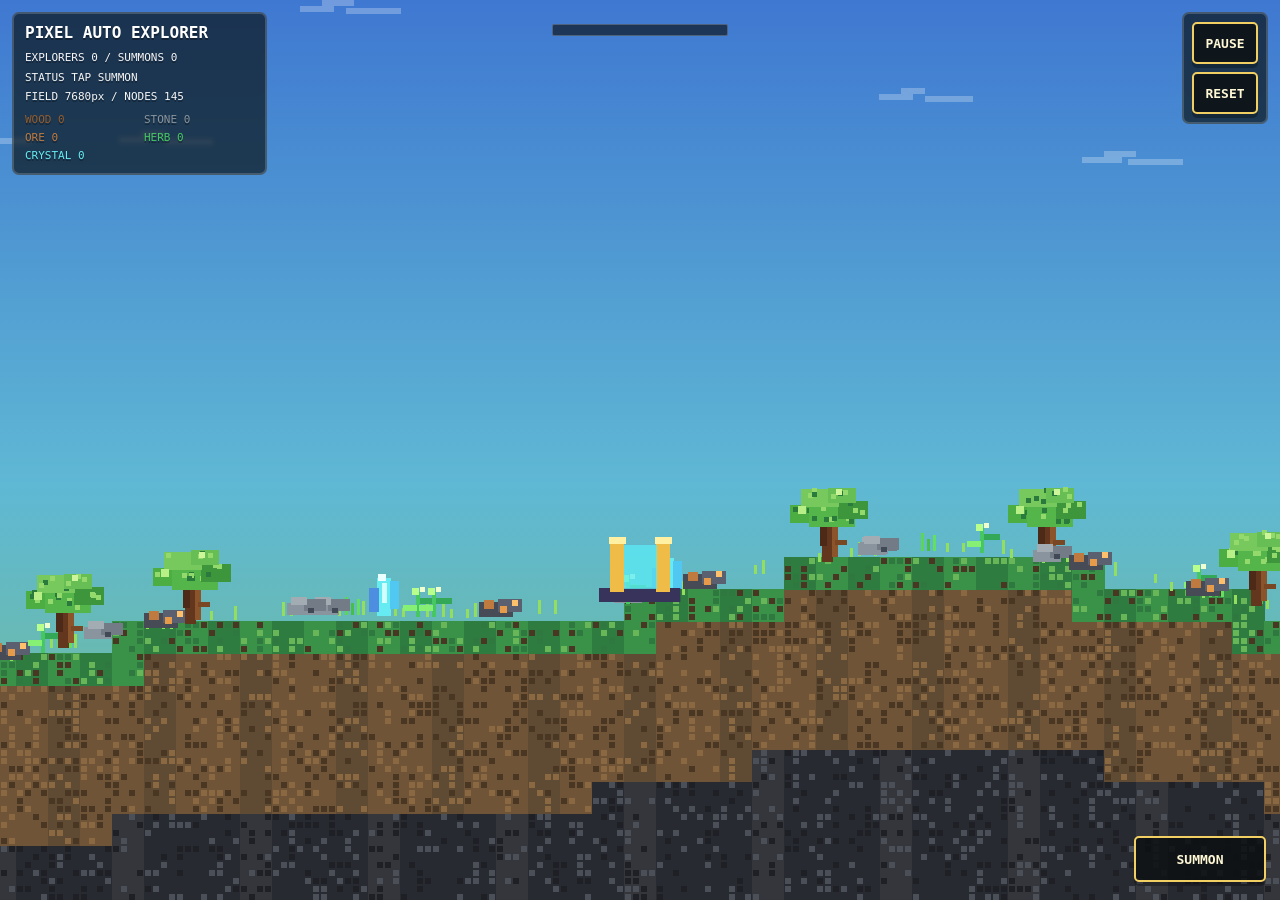
==== PreviewWeb/reference-density.html @ 31ace77a "Add cache-bypassed preview entry" ====
<!doctype html>
<html lang="en">
  <head>
    <meta charset="utf-8">
    <meta name="viewport" content="width=device-width, initial-scale=1, viewport-fit=cover">
    <meta name="theme-color" content="#223b43">
    <title>Pixel Auto Explorer</title>
    <link rel="stylesheet" href="styles.css">
  </head>
  <body>
    <main class="game-shell" aria-label="Pixel Auto Explorer web preview">
      <canvas id="game" aria-label="Autonomous pixel exploration field"></canvas>
      <section class="hud hud-left" aria-label="Exploration status">
        <h1>PIXEL AUTO EXPLORER</h1>
        <p id="workers">EXPLORERS 0 / SUMMONS 0</p>
        <p id="status">STATUS TAP SUMMON</p>
        <p id="field">FIELD 7680px / NODES 145</p>
        <ul id="inventory" aria-label="Material inventory"></ul>
      </section>
      <section class="hud hud-right" aria-label="Controls">
        <button id="pause" type="button">PAUSE</button>
        <button id="reset" type="button">RESET</button>
      </section>
      <div class="minimap" aria-hidden="true">
        <span id="miniExplorer"></span>
        <span id="miniTarget"></span>
      </div>
      <button id="summon" class="summon" type="button">SUMMON</button>
    </main>
    <script src="app.js?v=0d7de55"></script>
  </body>
</html>
---- PreviewWeb/styles.css ----
:root {
  color-scheme: dark;
  font-family: Menlo, Consolas, "SFMono-Regular", monospace;
  background: #15262c;
  color: #f4f7f1;
}

* {
  box-sizing: border-box;
}

html,
body {
  width: 100%;
  height: 100%;
  margin: 0;
  overflow: hidden;
  background: #15262c;
  touch-action: none;
}

button {
  border: 2px solid #f2cf62;
  border-radius: 5px;
  background: rgba(12, 16, 18, 0.86);
  color: #fff8d5;
  font: 700 13px/1 Menlo, Consolas, monospace;
  letter-spacing: 0;
  min-height: 42px;
  cursor: pointer;
  box-shadow: 0 4px 0 rgba(0, 0, 0, 0.28);
}

button:active {
  transform: translateY(2px);
  box-shadow: 0 2px 0 rgba(0, 0, 0, 0.28);
}

.game-shell {
  position: fixed;
  inset: 0;
  overflow: hidden;
  background: #4fa8c8;
}

#game {
  display: block;
  width: 100%;
  height: 100%;
  image-rendering: pixelated;
  image-rendering: crisp-edges;
}

.hud {
  position: absolute;
  z-index: 5;
  padding: 10px 11px;
  border: 2px solid rgba(255, 255, 255, 0.18);
  border-radius: 7px;
  background: rgba(10, 18, 22, 0.68);
  backdrop-filter: blur(2px);
  text-shadow: 0 2px 0 rgba(0, 0, 0, 0.32);
  user-select: none;
}

.hud-left {
  top: max(12px, env(safe-area-inset-top));
  left: max(12px, env(safe-area-inset-left));
  width: min(255px, calc(100vw - 112px));
}

.hud-right {
  top: max(12px, env(safe-area-inset-top));
  right: max(12px, env(safe-area-inset-right));
  display: grid;
  gap: 8px;
  width: 86px;
  padding: 8px;
}

.hud h1 {
  margin: 0 0 9px;
  font-size: clamp(13px, 3.2vw, 16px);
  line-height: 1.15;
  color: #fff;
}

.hud p {
  margin: 0 0 6px;
  font-size: 11px;
  line-height: 1.2;
  color: #f6f6f6;
}

#inventory {
  display: grid;
  grid-template-columns: repeat(2, minmax(0, 1fr));
  gap: 5px 9px;
  margin: 10px 0 0;
  padding: 0;
  list-style: none;
}

#inventory li {
  overflow: hidden;
  white-space: nowrap;
  text-overflow: ellipsis;
  font-size: 11px;
  line-height: 1.2;
}

.minimap {
  position: absolute;
  z-index: 5;
  top: max(24px, calc(env(safe-area-inset-top) + 12px));
  left: 50%;
  width: min(176px, 32vw);
  height: 12px;
  border: 1px solid rgba(255, 255, 255, 0.22);
  border-radius: 2px;
  background: rgba(9, 12, 13, 0.62);
  transform: translateX(-50%);
}

.minimap span {
  position: absolute;
  top: -2px;
  width: 7px;
  height: 14px;
  border-radius: 1px;
  transform: translateX(-50%);
}

#miniExplorer {
  background: #ffd84b;
}

#miniTarget {
  width: 5px;
  height: 10px;
  top: 1px;
  background: #60f1f7;
}

.summon {
  position: absolute;
  z-index: 6;
  right: max(14px, env(safe-area-inset-right));
  bottom: max(18px, env(safe-area-inset-bottom));
  width: 132px;
  height: 46px;
}

.summon.locked {
  border-color: rgba(188, 188, 188, 0.85);
  color: #d6d6d6;
}

@media (max-width: 430px) {
  .hud-left {
    width: calc(100vw - 118px);
  }

  .hud p,
  #inventory li {
    font-size: 10px;
  }

  .minimap {
    top: auto;
    bottom: max(76px, calc(env(safe-area-inset-bottom) + 76px));
    width: min(184px, 48vw);
  }

  .summon {
    width: 122px;
  }
}
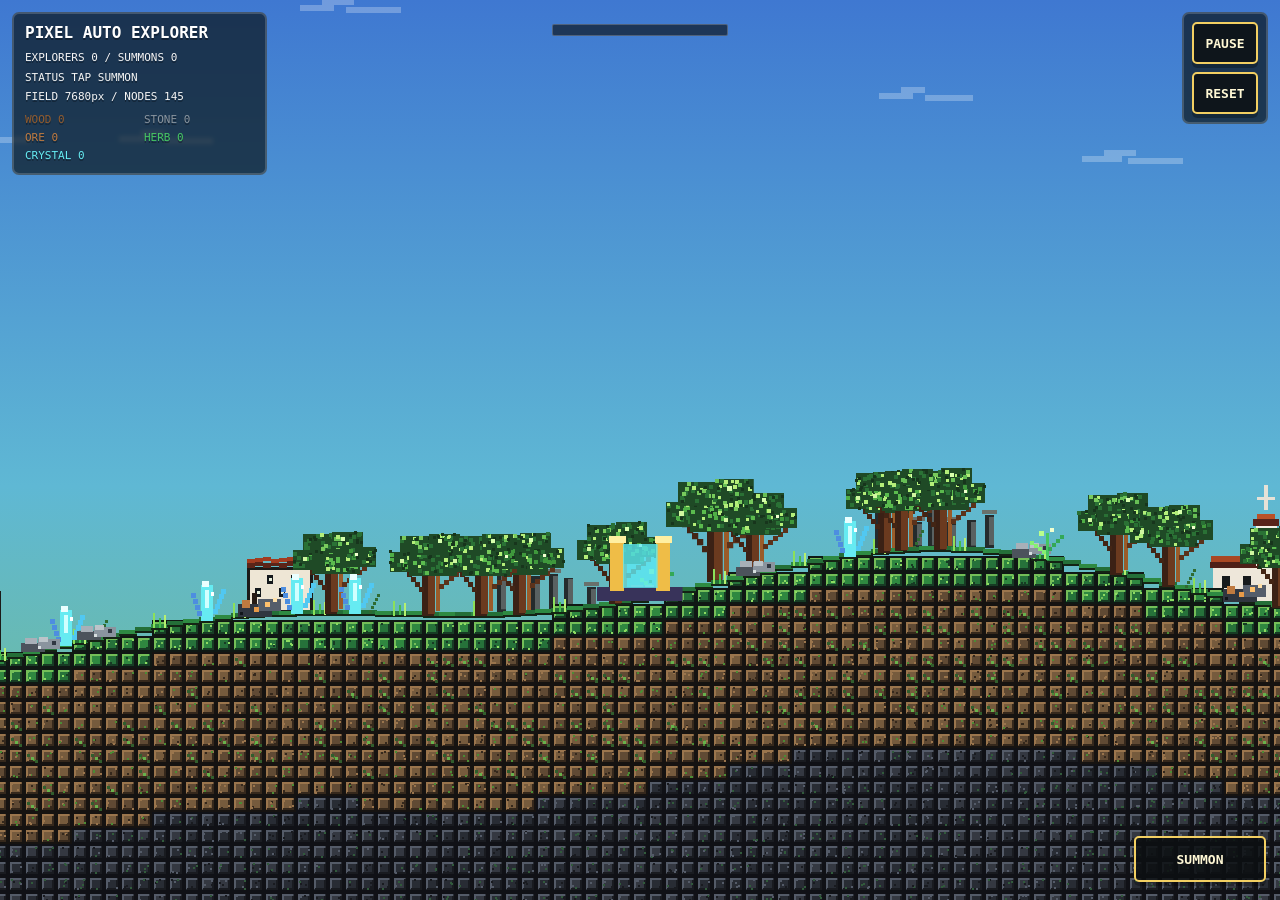
==== commit 13b102d1: "Increase pixel granularity" ====
--- a/PreviewWeb/reference-density.html
+++ b/PreviewWeb/reference-density.html
@@ -27,6 +27,6 @@
       </div>
       <button id="summon" class="summon" type="button">SUMMON</button>
     </main>
-    <script src="app.js?v=0d7de55"></script>
+    <script src="app.js?v=ultra-fine-20260705"></script>
   </body>
 </html>
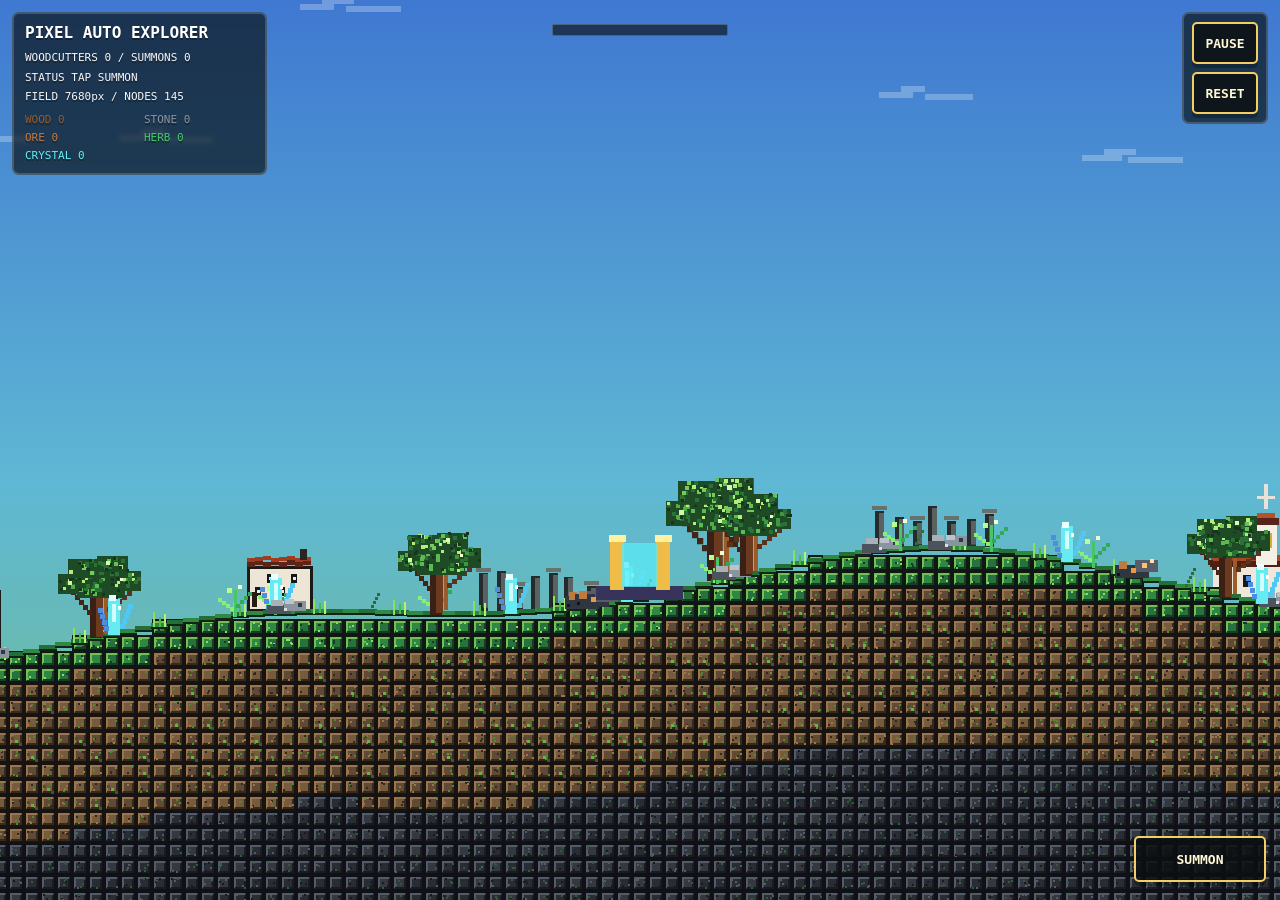
==== commit c7ec254d: "Add woodcutter actions and sound effects" ====
--- a/PreviewWeb/reference-density.html
+++ b/PreviewWeb/reference-density.html
@@ -12,7 +12,7 @@
       <canvas id="game" aria-label="Autonomous pixel exploration field"></canvas>
       <section class="hud hud-left" aria-label="Exploration status">
         <h1>PIXEL AUTO EXPLORER</h1>
-        <p id="workers">EXPLORERS 0 / SUMMONS 0</p>
+        <p id="workers">WOODCUTTERS 0 / SUMMONS 0</p>
         <p id="status">STATUS TAP SUMMON</p>
         <p id="field">FIELD 7680px / NODES 145</p>
         <ul id="inventory" aria-label="Material inventory"></ul>
@@ -27,6 +27,6 @@
       </div>
       <button id="summon" class="summon" type="button">SUMMON</button>
     </main>
-    <script src="app.js?v=ultra-fine-20260705"></script>
+    <script src="app.js?v=woodcutter-actions-20260706"></script>
   </body>
 </html>
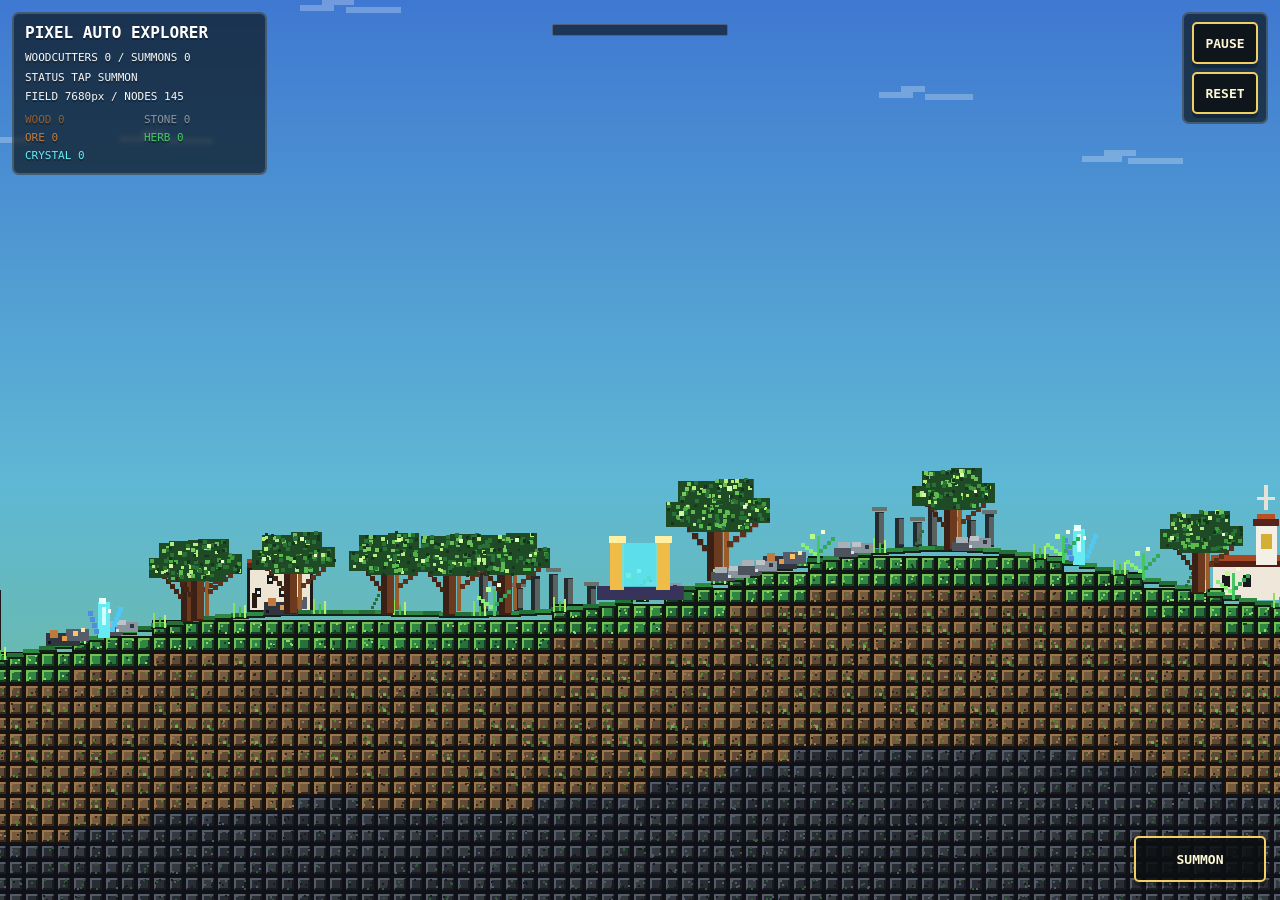
==== commit 379ed25a: "Fix woodcutter foot animation" ====
--- a/PreviewWeb/reference-density.html
+++ b/PreviewWeb/reference-density.html
@@ -27,6 +27,6 @@
       </div>
       <button id="summon" class="summon" type="button">SUMMON</button>
     </main>
-    <script src="app.js?v=woodcutter-actions-20260706"></script>
+    <script src="app.js?v=footfix-20260706"></script>
   </body>
 </html>
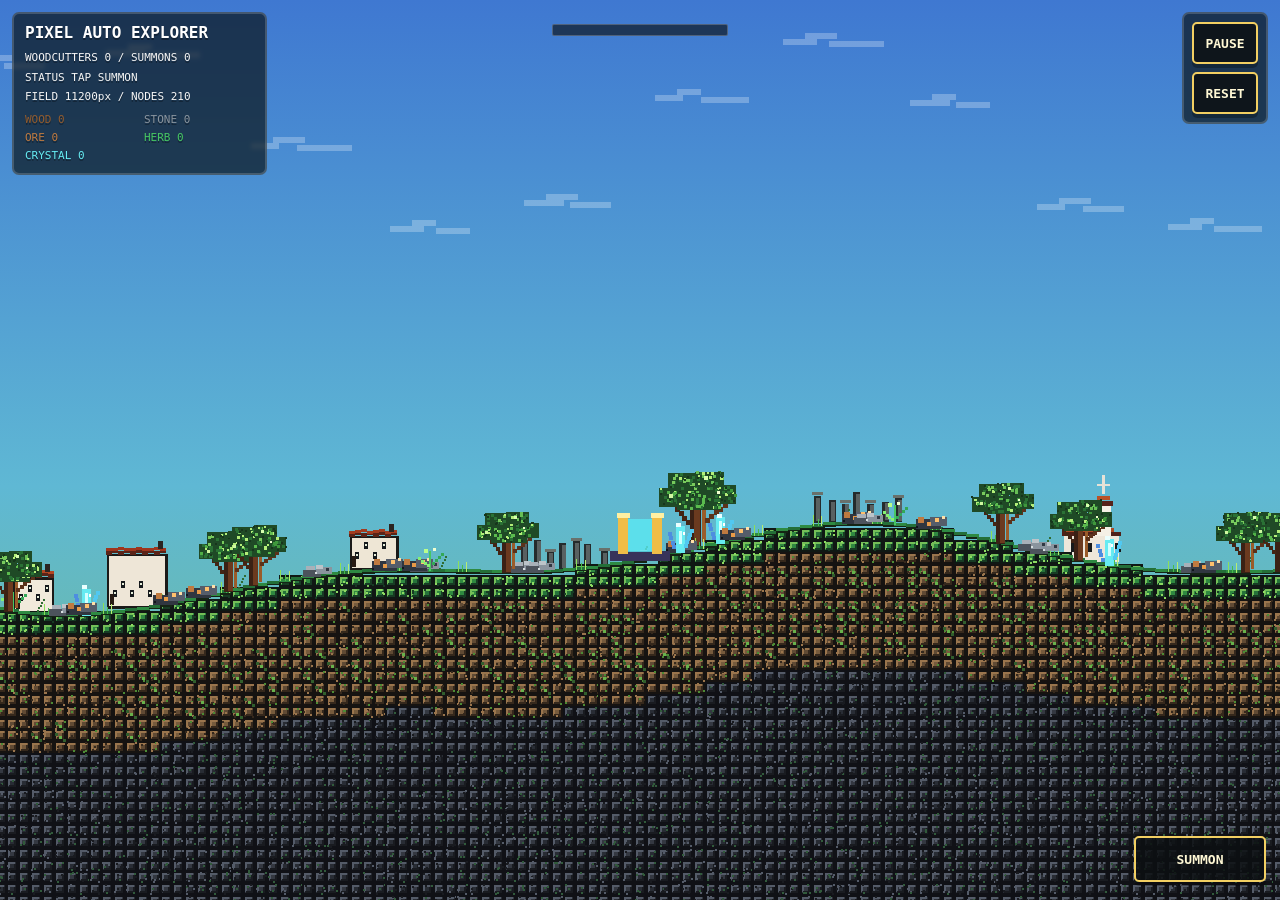
==== commit d2e7123d: "Zoom out field and refresh woodcutter palette" ====
--- a/PreviewWeb/reference-density.html
+++ b/PreviewWeb/reference-density.html
@@ -14,7 +14,7 @@
         <h1>PIXEL AUTO EXPLORER</h1>
         <p id="workers">WOODCUTTERS 0 / SUMMONS 0</p>
         <p id="status">STATUS TAP SUMMON</p>
-        <p id="field">FIELD 7680px / NODES 145</p>
+        <p id="field">FIELD 11200px / NODES 210</p>
         <ul id="inventory" aria-label="Material inventory"></ul>
       </section>
       <section class="hud hud-right" aria-label="Controls">
@@ -27,6 +27,6 @@
       </div>
       <button id="summon" class="summon" type="button">SUMMON</button>
     </main>
-    <script src="app.js?v=footfix-20260706"></script>
+    <script src="app.js?v=scale-palette-20260706"></script>
   </body>
 </html>
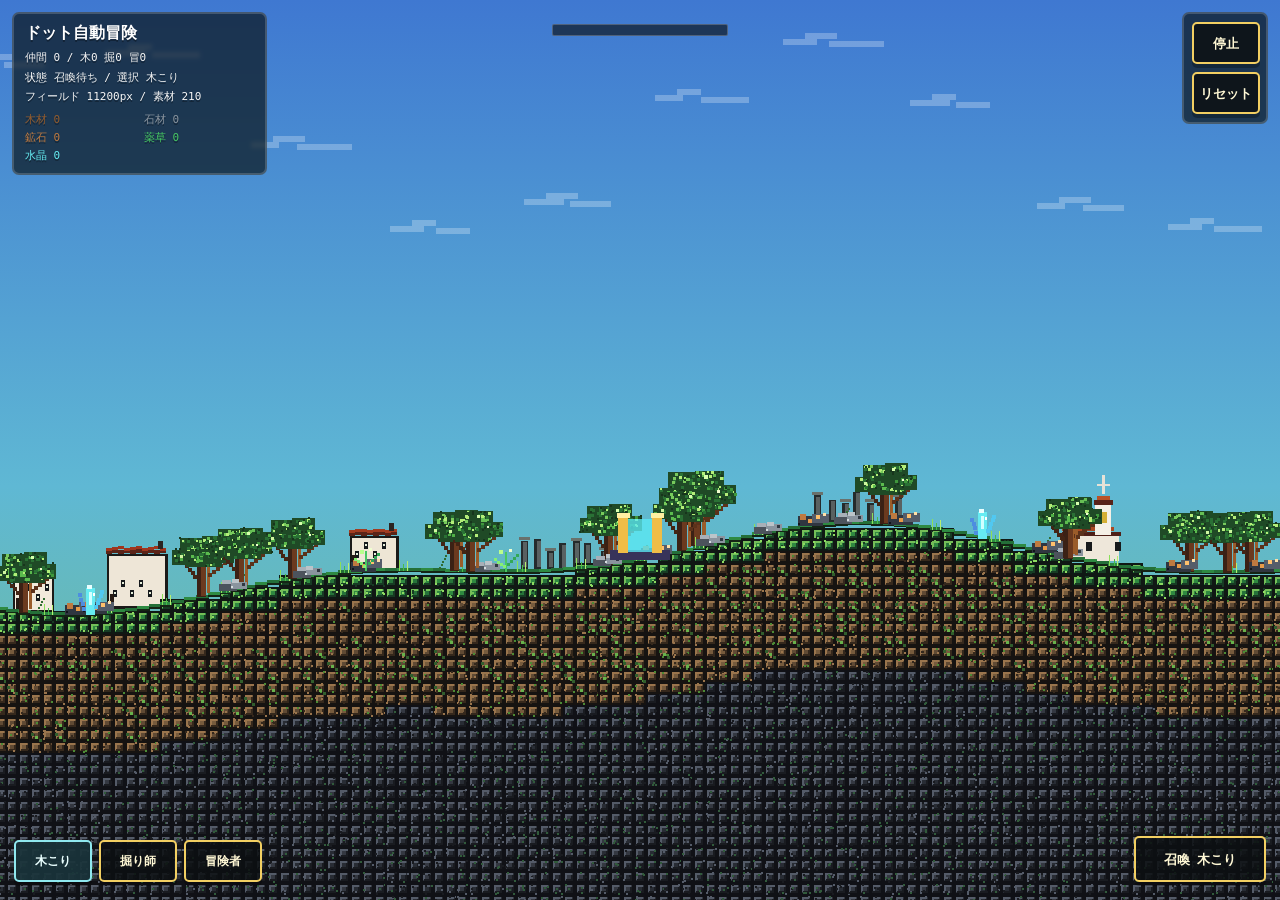
==== commit 1cd29bbc: "Add Japanese role summons and shrink characters" ====
--- a/PreviewWeb/reference-density.html
+++ b/PreviewWeb/reference-density.html
@@ -1,32 +1,37 @@
 <!doctype html>
-<html lang="en">
+<html lang="ja">
   <head>
     <meta charset="utf-8">
     <meta name="viewport" content="width=device-width, initial-scale=1, viewport-fit=cover">
     <meta name="theme-color" content="#223b43">
-    <title>Pixel Auto Explorer</title>
+    <title>ドット自動冒険</title>
     <link rel="stylesheet" href="styles.css">
   </head>
   <body>
-    <main class="game-shell" aria-label="Pixel Auto Explorer web preview">
-      <canvas id="game" aria-label="Autonomous pixel exploration field"></canvas>
-      <section class="hud hud-left" aria-label="Exploration status">
-        <h1>PIXEL AUTO EXPLORER</h1>
-        <p id="workers">WOODCUTTERS 0 / SUMMONS 0</p>
-        <p id="status">STATUS TAP SUMMON</p>
-        <p id="field">FIELD 11200px / NODES 210</p>
-        <ul id="inventory" aria-label="Material inventory"></ul>
+    <main class="game-shell" aria-label="ドット自動冒険 Web プレビュー">
+      <canvas id="game" aria-label="自動で探索する広大なドットフィールド"></canvas>
+      <section class="hud hud-left" aria-label="探索状況">
+        <h1>ドット自動冒険</h1>
+        <p id="workers">仲間 0 / 召喚 0</p>
+        <p id="status">状態 召喚待ち</p>
+        <p id="field">フィールド 11200px / 素材 210</p>
+        <ul id="inventory" aria-label="素材インベントリ"></ul>
       </section>
-      <section class="hud hud-right" aria-label="Controls">
-        <button id="pause" type="button">PAUSE</button>
-        <button id="reset" type="button">RESET</button>
+      <section class="hud hud-right" aria-label="操作">
+        <button id="pause" type="button">停止</button>
+        <button id="reset" type="button">リセット</button>
       </section>
       <div class="minimap" aria-hidden="true">
         <span id="miniExplorer"></span>
         <span id="miniTarget"></span>
       </div>
-      <button id="summon" class="summon" type="button">SUMMON</button>
+      <div class="rolebar" aria-label="召喚する仲間">
+        <button class="role active" data-role="woodcutter" type="button">木こり</button>
+        <button class="role" data-role="digger" type="button">掘り師</button>
+        <button class="role" data-role="adventurer" type="button">冒険者</button>
+      </div>
+      <button id="summon" class="summon" type="button">召喚</button>
     </main>
-    <script src="app.js?v=scale-palette-20260706"></script>
+    <script src="app.js?v=roles-ja-scale-20260706"></script>
   </body>
 </html>
--- a/PreviewWeb/styles.css
+++ b/PreviewWeb/styles.css
@@ -28,6 +28,7 @@
   letter-spacing: 0;
   min-height: 42px;
   cursor: pointer;
+  white-space: nowrap;
   box-shadow: 0 4px 0 rgba(0, 0, 0, 0.28);
 }
 
@@ -151,6 +152,28 @@
   height: 46px;
 }
 
+.rolebar {
+  position: absolute;
+  z-index: 6;
+  left: max(14px, env(safe-area-inset-left));
+  bottom: max(18px, env(safe-area-inset-bottom));
+  display: grid;
+  grid-template-columns: repeat(3, 78px);
+  gap: 7px;
+}
+
+.role {
+  min-height: 42px;
+  padding: 0 8px;
+  font-size: 12px;
+}
+
+.role.active {
+  border-color: #8fe8ef;
+  color: #eaffff;
+  background: rgba(26, 52, 58, 0.92);
+}
+
 .summon.locked {
   border-color: rgba(188, 188, 188, 0.85);
   color: #d6d6d6;
@@ -175,4 +198,15 @@
   .summon {
     width: 122px;
   }
-}
+
+  .rolebar {
+    grid-template-columns: repeat(3, 70px);
+    gap: 6px;
+  }
+
+  .role {
+    min-height: 40px;
+    padding: 0 5px;
+    font-size: 11px;
+  }
+}
